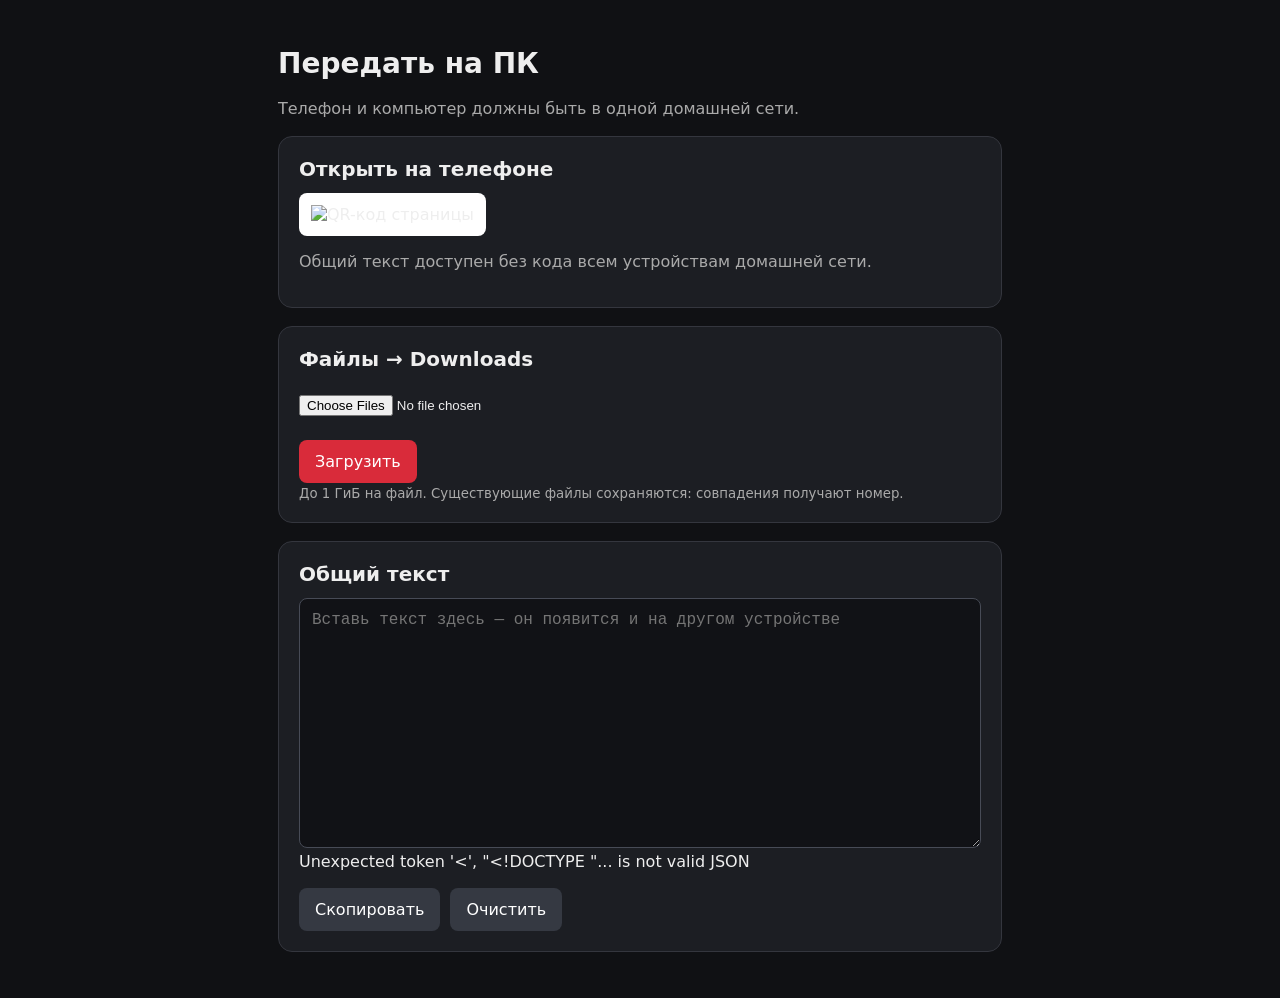
==== config/lan-drop/index.html @ 6b2126b5 "feat: add optional LAN file and text transfer" ====
<!doctype html>
<html lang="ru"><meta charset="utf-8"><meta name="viewport" content="width=device-width,initial-scale=1">
<title>Передать на ПК</title>
<style>
*{box-sizing:border-box}body{margin:0;background:#101114;color:#eee;font:16px system-ui,sans-serif}main{max-width:760px;margin:auto;padding:28px 18px}h1{font-size:28px}section{background:#1c1e23;border:1px solid #34363e;border-radius:14px;padding:20px;margin:18px 0}h2{margin:0 0 12px;font-size:20px}p,small{color:#aaa}button,.button{border:0;border-radius:8px;padding:12px 16px;background:#d92b3a;color:white;font:inherit;cursor:pointer;display:inline-block}button.secondary{background:#353942}input[type=file]{max-width:100%;margin:12px 0}textarea{width:100%;min-height:250px;padding:12px;background:#111216;border:1px solid #474b56;border-radius:8px;color:#eee;font:16px ui-monospace,monospace;resize:vertical}progress{width:100%;margin:12px 0}#files div{padding:8px 0;overflow-wrap:anywhere}.row{display:flex;gap:10px;flex-wrap:wrap;margin-top:12px}#status{min-height:24px}#conflict{color:#ffc66d}button:disabled{opacity:.5}
</style><main>
<h1>Передать на ПК</h1><p>Телефон и компьютер должны быть в одной домашней сети.</p>
<section><h2>Открыть на телефоне</h2><img src="/qr.svg" alt="QR-код страницы" width="220" height="220" style="background:white;padding:12px;border-radius:8px"><p>Общий текст доступен без кода всем устройствам домашней сети.</p></section>
<section><h2>Файлы → Downloads</h2><input id="pick" type="file" multiple><div class="row"><button id="upload">Загрузить</button></div><progress id="progress" value="0" max="100" hidden></progress><div id="files"></div><small>До 1 ГиБ на файл. Существующие файлы сохраняются: совпадения получают номер.</small></section>
<section><h2>Общий текст</h2><textarea id="note" placeholder="Вставь текст здесь — он появится и на другом устройстве" spellcheck="false"></textarea><div id="status">Подключение…</div><div id="conflict" hidden>Текст изменён на другом устройстве. Твой текст остаётся в поле.<div class="row"><button id="overwrite">Сохранить мою версию</button><button id="remote" class="secondary">Принять другую версию</button></div></div><div class="row"><button id="copy" class="secondary">Скопировать</button><button id="clear" class="secondary">Очистить</button></div></section>
</main><script>
const $=id=>document.getElementById(id);
let version=0,dirty=false,saving=false,conflict=false,latest=null,delay;
async function api(path,options={}){const response=await fetch(path,options);const data=await response.json();if(!response.ok&&response.status!==409)throw new Error(data.error||'Ошибка соединения');return {data,code:response.status};}
async function refresh(){try{if(saving)return;const {data}=await api('/api/note');if(!dirty){$('note').value=data.text;version=data.version;$('status').textContent='Синхронизировано';}}catch(e){$('status').textContent=e.message;}}
async function save(){if(!dirty||saving||conflict)return;saving=true;const text=$('note').value;try{const {data,code}=await api('/api/note',{method:'PUT',headers:{'Content-Type':'application/json'},body:JSON.stringify({version,text})});if(code===409){latest=data;conflict=true;$('conflict').hidden=false;$('status').textContent='Есть изменения на другом устройстве';}else{version=data.version;dirty=$('note').value!==text;$('status').textContent=dirty?'Сохранение…':'Синхронизировано';}}catch(e){$('status').textContent=e.message;}finally{saving=false;if(dirty&&!conflict)delay=setTimeout(save,1500);}}
$('note').oninput=()=>{dirty=true;clearTimeout(delay);$('status').textContent='Сохранение…';delay=setTimeout(save,500);};
$('overwrite').onclick=()=>{version=latest.version;conflict=false;$('conflict').hidden=true;save();};
$('remote').onclick=()=>{$('note').value=latest.text;version=latest.version;dirty=false;conflict=false;$('conflict').hidden=true;$('status').textContent='Синхронизировано';};
$('clear').onclick=()=>{$('note').value='';$('note').oninput();};
$('copy').onclick=async()=>{try{if(navigator.clipboard)await navigator.clipboard.writeText($('note').value);else{$('note').focus();$('note').select();document.execCommand('copy');}$('status').textContent='Скопировано';}catch(e){$('status').textContent='Выдели текст и скопируй вручную';}};
$('upload').onclick=async()=>{const files=[...$('pick').files];if(!files.length)return;$('upload').disabled=true;$('progress').hidden=false;try{for(const file of files){const row=document.createElement('div');row.textContent=file.name+' — загрузка…';$('files').append(row);await new Promise((resolve,reject)=>{const request=new XMLHttpRequest();request.open('PUT','/api/upload?name='+encodeURIComponent(file.name));request.upload.onprogress=e=>{if(e.lengthComputable)$('progress').value=e.loaded/e.total*100;};request.onload=()=>{try{const data=JSON.parse(request.responseText);if(request.status!==201)throw new Error(data.error);row.textContent='✓ '+data.name+' — сохранён в Downloads';resolve();}catch(e){row.textContent=file.name+' — '+e.message;reject(e);}};request.onerror=()=>{row.textContent=file.name+' — соединение прервано';reject(new Error('Ошибка сети'));};request.send(file);});}$('pick').value='';}catch(e){$('status').textContent=e.message;}finally{$('upload').disabled=false;$('progress').hidden=true;}};
refresh();setInterval(refresh,1500);
</script></html>
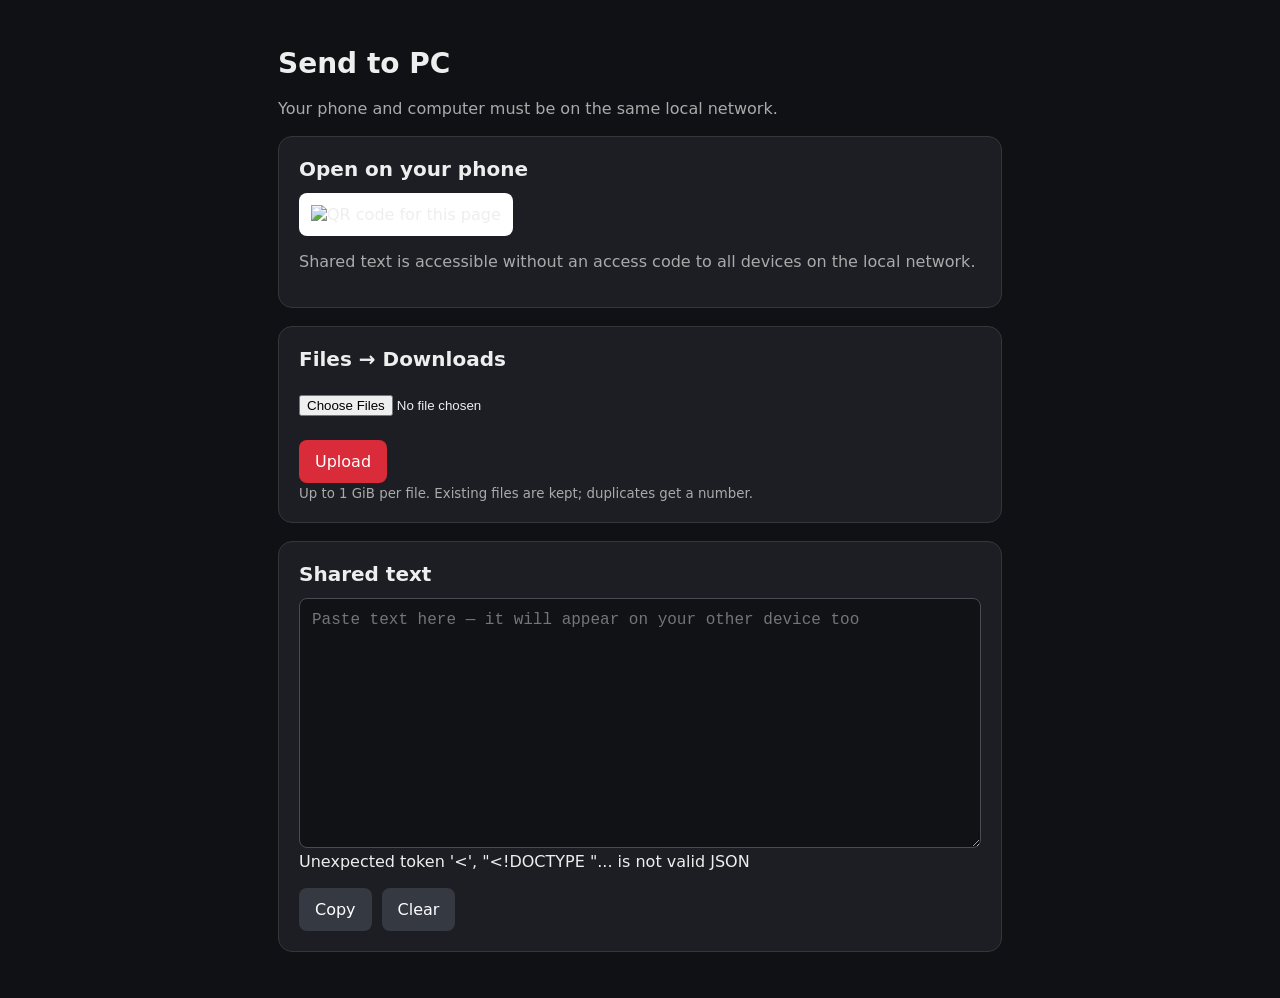
==== commit 309b221a: "fix: translate LAN Drop interface to English" ====
--- a/config/lan-drop/index.html
+++ b/config/lan-drop/index.html
@@ -1,24 +1,24 @@
 <!doctype html>
-<html lang="ru"><meta charset="utf-8"><meta name="viewport" content="width=device-width,initial-scale=1">
-<title>Передать на ПК</title>
+<html lang="en"><meta charset="utf-8"><meta name="viewport" content="width=device-width,initial-scale=1">
+<title>Send to PC</title>
 <style>
 *{box-sizing:border-box}body{margin:0;background:#101114;color:#eee;font:16px system-ui,sans-serif}main{max-width:760px;margin:auto;padding:28px 18px}h1{font-size:28px}section{background:#1c1e23;border:1px solid #34363e;border-radius:14px;padding:20px;margin:18px 0}h2{margin:0 0 12px;font-size:20px}p,small{color:#aaa}button,.button{border:0;border-radius:8px;padding:12px 16px;background:#d92b3a;color:white;font:inherit;cursor:pointer;display:inline-block}button.secondary{background:#353942}input[type=file]{max-width:100%;margin:12px 0}textarea{width:100%;min-height:250px;padding:12px;background:#111216;border:1px solid #474b56;border-radius:8px;color:#eee;font:16px ui-monospace,monospace;resize:vertical}progress{width:100%;margin:12px 0}#files div{padding:8px 0;overflow-wrap:anywhere}.row{display:flex;gap:10px;flex-wrap:wrap;margin-top:12px}#status{min-height:24px}#conflict{color:#ffc66d}button:disabled{opacity:.5}
 </style><main>
-<h1>Передать на ПК</h1><p>Телефон и компьютер должны быть в одной домашней сети.</p>
-<section><h2>Открыть на телефоне</h2><img src="/qr.svg" alt="QR-код страницы" width="220" height="220" style="background:white;padding:12px;border-radius:8px"><p>Общий текст доступен без кода всем устройствам домашней сети.</p></section>
-<section><h2>Файлы → Downloads</h2><input id="pick" type="file" multiple><div class="row"><button id="upload">Загрузить</button></div><progress id="progress" value="0" max="100" hidden></progress><div id="files"></div><small>До 1 ГиБ на файл. Существующие файлы сохраняются: совпадения получают номер.</small></section>
-<section><h2>Общий текст</h2><textarea id="note" placeholder="Вставь текст здесь — он появится и на другом устройстве" spellcheck="false"></textarea><div id="status">Подключение…</div><div id="conflict" hidden>Текст изменён на другом устройстве. Твой текст остаётся в поле.<div class="row"><button id="overwrite">Сохранить мою версию</button><button id="remote" class="secondary">Принять другую версию</button></div></div><div class="row"><button id="copy" class="secondary">Скопировать</button><button id="clear" class="secondary">Очистить</button></div></section>
+<h1>Send to PC</h1><p>Your phone and computer must be on the same local network.</p>
+<section><h2>Open on your phone</h2><img src="/qr.svg" alt="QR code for this page" width="220" height="220" style="background:white;padding:12px;border-radius:8px"><p>Shared text is accessible without an access code to all devices on the local network.</p></section>
+<section><h2>Files → Downloads</h2><input id="pick" type="file" multiple><div class="row"><button id="upload">Upload</button></div><progress id="progress" value="0" max="100" hidden></progress><div id="files"></div><small>Up to 1 GiB per file. Existing files are kept; duplicates get a number.</small></section>
+<section><h2>Shared text</h2><textarea id="note" placeholder="Paste text here — it will appear on your other device too" spellcheck="false"></textarea><div id="status">Connecting…</div><div id="conflict" hidden>The text changed on another device. Your text is still in the field.<div class="row"><button id="overwrite">Save my version</button><button id="remote" class="secondary">Use the other version</button></div></div><div class="row"><button id="copy" class="secondary">Copy</button><button id="clear" class="secondary">Clear</button></div></section>
 </main><script>
 const $=id=>document.getElementById(id);
 let version=0,dirty=false,saving=false,conflict=false,latest=null,delay;
-async function api(path,options={}){const response=await fetch(path,options);const data=await response.json();if(!response.ok&&response.status!==409)throw new Error(data.error||'Ошибка соединения');return {data,code:response.status};}
-async function refresh(){try{if(saving)return;const {data}=await api('/api/note');if(!dirty){$('note').value=data.text;version=data.version;$('status').textContent='Синхронизировано';}}catch(e){$('status').textContent=e.message;}}
-async function save(){if(!dirty||saving||conflict)return;saving=true;const text=$('note').value;try{const {data,code}=await api('/api/note',{method:'PUT',headers:{'Content-Type':'application/json'},body:JSON.stringify({version,text})});if(code===409){latest=data;conflict=true;$('conflict').hidden=false;$('status').textContent='Есть изменения на другом устройстве';}else{version=data.version;dirty=$('note').value!==text;$('status').textContent=dirty?'Сохранение…':'Синхронизировано';}}catch(e){$('status').textContent=e.message;}finally{saving=false;if(dirty&&!conflict)delay=setTimeout(save,1500);}}
-$('note').oninput=()=>{dirty=true;clearTimeout(delay);$('status').textContent='Сохранение…';delay=setTimeout(save,500);};
+async function api(path,options={}){const response=await fetch(path,options);const data=await response.json();if(!response.ok&&response.status!==409)throw new Error(data.error||'Connection error');return {data,code:response.status};}
+async function refresh(){try{if(saving)return;const {data}=await api('/api/note');if(!dirty){$('note').value=data.text;version=data.version;$('status').textContent='Synced';}}catch(e){$('status').textContent=e.message;}}
+async function save(){if(!dirty||saving||conflict)return;saving=true;const text=$('note').value;try{const {data,code}=await api('/api/note',{method:'PUT',headers:{'Content-Type':'application/json'},body:JSON.stringify({version,text})});if(code===409){latest=data;conflict=true;$('conflict').hidden=false;$('status').textContent='Changes found on another device';}else{version=data.version;dirty=$('note').value!==text;$('status').textContent=dirty?'Saving…':'Synced';}}catch(e){$('status').textContent=e.message;}finally{saving=false;if(dirty&&!conflict)delay=setTimeout(save,1500);}}
+$('note').oninput=()=>{dirty=true;clearTimeout(delay);$('status').textContent='Saving…';delay=setTimeout(save,500);};
 $('overwrite').onclick=()=>{version=latest.version;conflict=false;$('conflict').hidden=true;save();};
-$('remote').onclick=()=>{$('note').value=latest.text;version=latest.version;dirty=false;conflict=false;$('conflict').hidden=true;$('status').textContent='Синхронизировано';};
+$('remote').onclick=()=>{$('note').value=latest.text;version=latest.version;dirty=false;conflict=false;$('conflict').hidden=true;$('status').textContent='Synced';};
 $('clear').onclick=()=>{$('note').value='';$('note').oninput();};
-$('copy').onclick=async()=>{try{if(navigator.clipboard)await navigator.clipboard.writeText($('note').value);else{$('note').focus();$('note').select();document.execCommand('copy');}$('status').textContent='Скопировано';}catch(e){$('status').textContent='Выдели текст и скопируй вручную';}};
-$('upload').onclick=async()=>{const files=[...$('pick').files];if(!files.length)return;$('upload').disabled=true;$('progress').hidden=false;try{for(const file of files){const row=document.createElement('div');row.textContent=file.name+' — загрузка…';$('files').append(row);await new Promise((resolve,reject)=>{const request=new XMLHttpRequest();request.open('PUT','/api/upload?name='+encodeURIComponent(file.name));request.upload.onprogress=e=>{if(e.lengthComputable)$('progress').value=e.loaded/e.total*100;};request.onload=()=>{try{const data=JSON.parse(request.responseText);if(request.status!==201)throw new Error(data.error);row.textContent='✓ '+data.name+' — сохранён в Downloads';resolve();}catch(e){row.textContent=file.name+' — '+e.message;reject(e);}};request.onerror=()=>{row.textContent=file.name+' — соединение прервано';reject(new Error('Ошибка сети'));};request.send(file);});}$('pick').value='';}catch(e){$('status').textContent=e.message;}finally{$('upload').disabled=false;$('progress').hidden=true;}};
+$('copy').onclick=async()=>{try{if(navigator.clipboard)await navigator.clipboard.writeText($('note').value);else{$('note').focus();$('note').select();document.execCommand('copy');}$('status').textContent='Copied';}catch(e){$('status').textContent='Select the text and copy it manually';}};
+$('upload').onclick=async()=>{const files=[...$('pick').files];if(!files.length)return;$('upload').disabled=true;$('progress').hidden=false;try{for(const file of files){const row=document.createElement('div');row.textContent=file.name+' — uploading…';$('files').append(row);await new Promise((resolve,reject)=>{const request=new XMLHttpRequest();request.open('PUT','/api/upload?name='+encodeURIComponent(file.name));request.upload.onprogress=e=>{if(e.lengthComputable)$('progress').value=e.loaded/e.total*100;};request.onload=()=>{try{const data=JSON.parse(request.responseText);if(request.status!==201)throw new Error(data.error);row.textContent='✓ '+data.name+' — saved to Downloads';resolve();}catch(e){row.textContent=file.name+' — '+e.message;reject(e);}};request.onerror=()=>{row.textContent=file.name+' — connection interrupted';reject(new Error('Network error'));};request.send(file);});}$('pick').value='';}catch(e){$('status').textContent=e.message;}finally{$('upload').disabled=false;$('progress').hidden=true;}};
 refresh();setInterval(refresh,1500);
 </script></html>
